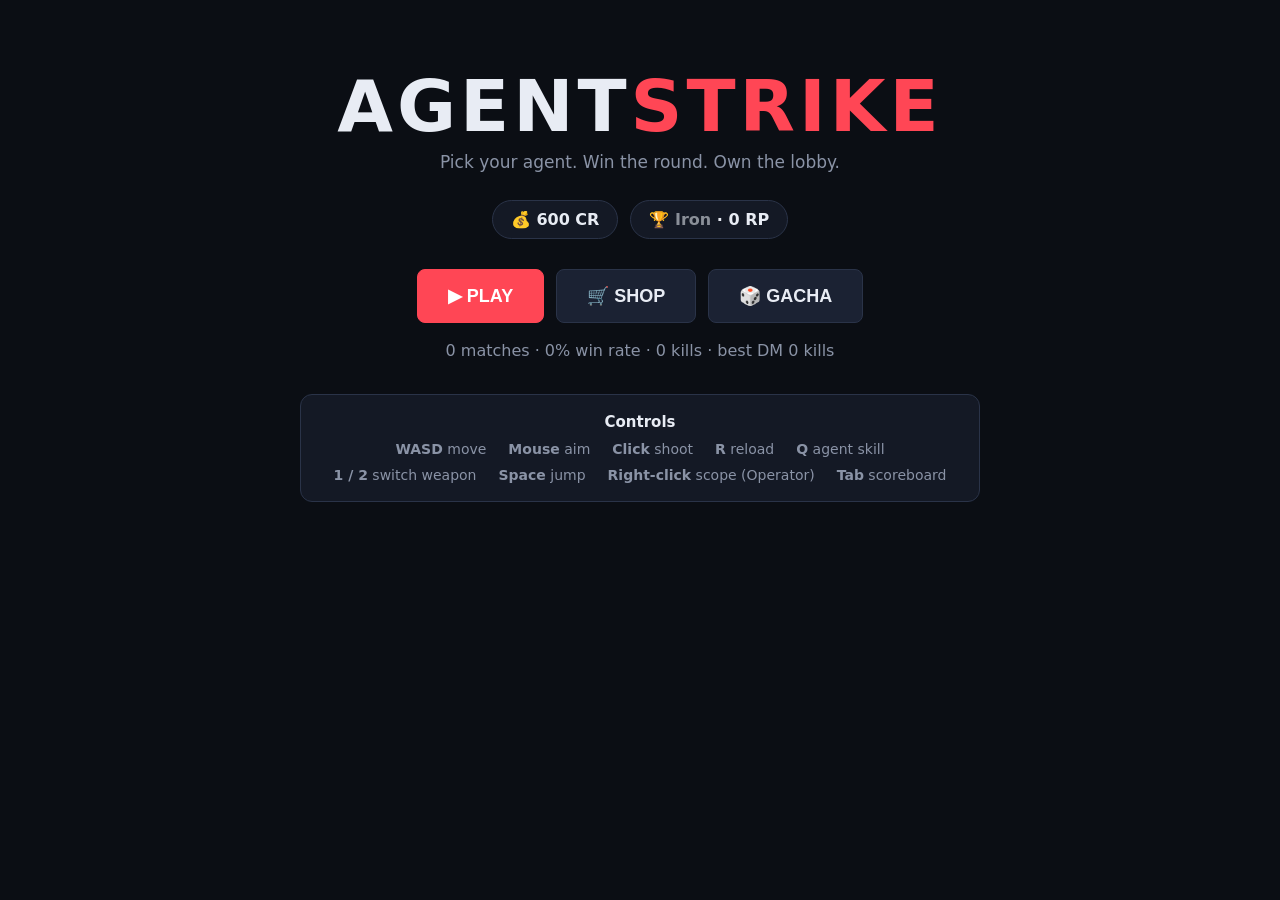
==== game/index.html @ f3424897 "Restructure to kit layout: game/ + main.ts + minified three.js 0.187.0 + screenshots - Move the game" ====
<!DOCTYPE html>
<html lang="en">
<head>
<meta charset="UTF-8">
<meta name="viewport" content="width=device-width, initial-scale=1.0">
<title>AGENTSTRIKE — Tactical FPS</title>
<link rel="icon" href="data:image/svg+xml,<svg xmlns='http://www.w3.org/2000/svg' viewBox='0 0 100 100'><text y='.9em' font-size='90'>🎯</text></svg>">
<link rel="stylesheet" href="style.css">
<script type="importmap">
{
  "imports": {
    "three": "./vendor/three/three.module.min.js"
  }
}
</script>
</head>
<body>
<div id="app">

  <!-- ================= MAIN MENU ================= -->
  <section id="screen-menu" class="screen active">
    <div class="menu-wrap">
      <h1 class="logo">AGENT<span>STRIKE</span></h1>
      <p class="tagline">Pick your agent. Win the round. Own the lobby.</p>
      <div class="menu-topbar">
        <div class="pill">💰 <span id="menu-credits">0</span> CR</div>
        <div class="pill">🏆 <span id="menu-rank-name">Iron</span> · <span id="menu-rank-points">0 RP</span></div>
      </div>
      <div class="menu-buttons">
        <button id="btn-play" class="btn primary big">▶ PLAY</button>
        <button id="btn-shop" class="btn big">🛒 SHOP</button>
        <button id="btn-gacha" class="btn big">🎲 GACHA</button>
      </div>
      <p id="menu-stats" class="muted center"></p>
      <div class="controls-box">
        <strong>Controls</strong>
        <span><b>WASD</b> move</span><span><b>Mouse</b> aim</span><span><b>Click</b> shoot</span>
        <span><b>R</b> reload</span><span><b>Q</b> agent skill</span><span><b>1 / 2</b> switch weapon</span>
        <span><b>Space</b> jump</span><span><b>Right-click</b> scope (Operator)</span><span><b>Tab</b> scoreboard</span>
      </div>
    </div>
  </section>

  <!-- ================= AGENT SELECT ================= -->
  <section id="screen-agents" class="screen">
    <div class="page-wrap">
      <h2>Select Your Agent</h2>
      <p class="muted">Every agent has a unique skill on <b>Q</b>, different HP and speed.</p>
      <div id="agent-grid" class="agent-grid"></div>
      <button id="btn-agents-back" class="btn">← Back</button>
    </div>
  </section>

  <!-- ================= MODE SELECT ================= -->
  <section id="screen-modes" class="screen">
    <div class="page-wrap">
      <h2>Select Mode</h2>
      <p id="modes-agent-label" class="muted"></p>
      <div id="mode-grid" class="mode-grid"></div>
      <button id="btn-modes-back" class="btn">← Back</button>
    </div>
  </section>

  <!-- ================= SHOP ================= -->
  <section id="screen-shop" class="screen">
    <div class="page-wrap">
      <h2>Shop</h2>
      <p class="muted">Credits: <strong id="shop-credits">0</strong> CR — earn more from kills, round wins and match wins.</p>
      <h3>Weapons</h3>
      <div id="shop-weapons" class="shop-grid"></div>
      <h3>Gear</h3>
      <div id="shop-items" class="shop-grid"></div>
      <button id="btn-shop-back" class="btn">← Back</button>
    </div>
  </section>

  <!-- ================= GACHA ================= -->
  <section id="screen-gacha" class="screen">
    <div class="page-wrap">
      <h2>Skin Gacha</h2>
      <p class="muted">Credits: <strong id="gacha-credits">0</strong> CR · Common 60% · Rare 25% · Epic 10% · Legendary 5%</p>
      <div class="gacha-box">
        <div id="gacha-stage" class="gacha-stage">???</div>
        <button id="btn-roll" class="btn primary big">Roll — 200 CR</button>
        <div id="gacha-result"></div>
      </div>
      <h3>Inventory</h3>
      <div id="inventory-grid" class="inv-grid"></div>
      <button id="btn-gacha-back" class="btn">← Back</button>
    </div>
  </section>

  <!-- ================= RESULTS ================= -->
  <section id="screen-results" class="screen">
    <div class="page-wrap center">
      <h2 id="results-title" class="results-title">VICTORY</h2>
      <p id="results-subtitle" class="muted"></p>
      <div id="results-stats" class="results-stats"></div>
      <p id="results-rewards" class="rewards"></p>
      <div id="results-scoreboard" class="scoreboard-box"></div>
      <div class="menu-buttons">
        <button id="btn-again" class="btn primary">↻ Play Again</button>
        <button id="btn-results-shop" class="btn">🛒 Shop</button>
        <button id="btn-results-menu" class="btn">Menu</button>
      </div>
    </div>
  </section>

  <!-- ================= MATCH ================= -->
  <section id="screen-match" class="screen">
    <div id="game-container"></div>

    <!-- HUD -->
    <div id="hud-top">
      <div id="hud-mode">AGENTSTRIKE</div>
      <div id="hud-score">0 — 0</div>
      <div id="hud-timer">0:00</div>
      <div id="hud-alive"></div>
    </div>
    <div id="hud-credits">+0 CR</div>
    <div id="killfeed"></div>
    <div id="recon-markers"></div>
    <div id="crosshair"><div class="ch-dot"></div><div class="ch-line ch-t"></div><div class="ch-line ch-b"></div><div class="ch-line ch-l"></div><div class="ch-line ch-r"></div></div>
    <div id="hitmarker">✕</div>
    <div id="damage-flash"></div>

    <div id="hud-bottom">
      <div id="hud-health">
        <div class="hud-label">HP</div>
        <div class="bar"><div id="hud-health-fill"></div></div>
        <div id="hud-health-text">100 / 100</div>
      </div>
      <div id="hud-skill-box">
        <div id="hud-skill-fill"></div>
        <div class="hud-skill-inner">
          <span class="key">Q</span>
          <span id="hud-skill-name">Skill</span>
          <span id="hud-skill-cool">READY</span>
        </div>
      </div>
      <div id="hud-ammo-box">
        <div id="hud-weapon">Classic</div>
        <div id="hud-ammo">12 / 12</div>
      </div>
    </div>

    <div id="countdown" class="hidden">3</div>
    <div id="round-banner" class="banner hidden"><span id="round-banner-text"></span></div>

    <div id="dead-overlay" class="overlay hidden">
      <h2>You are down</h2>
      <p>Wait for the round to end — your squad is still fighting.</p>
    </div>

    <div id="pause-overlay" class="overlay hidden">
      <h2>Paused</h2>
      <div class="menu-buttons">
        <button id="btn-resume" class="btn primary">Resume</button>
        <button id="btn-quit" class="btn">Abandon Match</button>
      </div>
    </div>

    <div id="deploy-overlay" class="overlay">
      <h2 id="deploy-title">Deploy</h2>
      <p id="deploy-sub"></p>
      <p class="deploy-cta">CLICK TO DEPLOY</p>
    </div>

    <div id="scoreboard" class="hidden">
      <h3>Scoreboard</h3>
      <div class="sb-head"><span>Player</span><span>K</span><span>D</span></div>
      <div id="scoreboard-rows"></div>
    </div>
  </section>
</div>

<div id="toast" class="hidden"></div>
<script type="module" src="js/main.js"></script>
</body>
</html>
---- game/style.css ----
/* AGENTSTRIKE — dark tactical UI */
:root {
  --bg: #0b0e14;
  --panel: #141925;
  --panel2: #1b2233;
  --line: #2a3348;
  --text: #e8ecf4;
  --muted: #8a93a6;
  --red: #ff4655;
  --green: #2ee6a8;
  --blue: #35a7ff;
  --gold: #ffb020;
}
* { box-sizing: border-box; margin: 0; padding: 0; }
html, body { height: 100%; }
body {
  background: var(--bg);
  color: var(--text);
  font-family: 'Segoe UI', system-ui, -apple-system, sans-serif;
  overflow-x: hidden;
}
.hidden { display: none !important; }
.muted { color: var(--muted); }
.center { text-align: center; }
.key {
  display: inline-block;
  background: #2a3348;
  border: 1px solid #3a4560;
  border-radius: 4px;
  padding: 1px 7px;
  font-size: 12px;
  font-weight: 700;
}

/* screens */
.screen { display: none; min-height: 100vh; }
.screen.active { display: block; }
.page-wrap { max-width: 1100px; margin: 0 auto; padding: 40px 20px 60px; }
.page-wrap h2 { font-size: 32px; margin-bottom: 6px; letter-spacing: 1px; }
.page-wrap h3 { margin: 28px 0 12px; font-size: 20px; }

/* buttons */
.btn {
  background: var(--panel2);
  color: var(--text);
  border: 1px solid var(--line);
  border-radius: 8px;
  padding: 11px 22px;
  font-size: 15px;
  font-weight: 600;
  cursor: pointer;
  transition: transform .08s, background .15s, border-color .15s;
}
.btn:hover { background: #232c42; border-color: #3a4560; }
.btn:active { transform: scale(.97); }
.btn:disabled { opacity: .55; cursor: default; transform: none; }
.btn.primary { background: var(--red); border-color: var(--red); color: #fff; }
.btn.primary:hover { background: #ff5c6a; }
.btn.big { padding: 15px 30px; font-size: 18px; }
.btn.small { padding: 6px 12px; font-size: 13px; }

/* menu */
.menu-wrap { max-width: 720px; margin: 0 auto; padding: 70px 20px 40px; text-align: center; }
.logo { font-size: 72px; font-weight: 900; letter-spacing: 4px; line-height: 1; }
.logo span { color: var(--red); }
.tagline { color: var(--muted); margin: 10px 0 28px; font-size: 17px; }
.menu-topbar { display: flex; gap: 12px; justify-content: center; margin-bottom: 30px; }
.pill { background: var(--panel); border: 1px solid var(--line); border-radius: 999px; padding: 9px 18px; font-weight: 600; }
.menu-buttons { display: flex; gap: 12px; justify-content: center; flex-wrap: wrap; margin: 10px 0 18px; }
.controls-box {
  margin-top: 34px; background: var(--panel); border: 1px solid var(--line);
  border-radius: 12px; padding: 18px; display: flex; flex-wrap: wrap; gap: 10px 22px;
  justify-content: center; color: var(--muted); font-size: 14px;
}
.controls-box strong { width: 100%; color: var(--text); font-size: 15px; }

/* agents */
.agent-grid { display: grid; grid-template-columns: repeat(auto-fit, minmax(230px, 1fr)); gap: 16px; margin: 22px 0; }
.agent-card {
  background: var(--panel); border: 2px solid var(--line); border-radius: 14px;
  padding: 20px; cursor: pointer; transition: border-color .15s, transform .1s;
}
.agent-card:hover { transform: translateY(-3px); border-color: var(--agent, #fff); }
.agent-card.selected { border-color: var(--agent, #fff); box-shadow: 0 0 0 1px var(--agent, #fff); }
.agent-avatar {
  width: 58px; height: 58px; border-radius: 50%; display: flex; align-items: center;
  justify-content: center; font-size: 30px; font-weight: 900; color: #0b0e14; margin-bottom: 12px;
}
.agent-name { font-size: 24px; font-weight: 800; letter-spacing: 1px; }
.agent-title { color: var(--agent, #fff); font-weight: 600; margin-bottom: 8px; }
.agent-desc { color: var(--muted); font-size: 14px; min-height: 54px; }
.agent-stats { display: flex; gap: 16px; font-weight: 700; margin: 10px 0; }
.agent-skill { background: var(--panel2); border-radius: 8px; padding: 10px; font-size: 13px; }
.agent-skill .muted { font-size: 12px; }

/* modes */
.mode-grid { display: grid; grid-template-columns: repeat(auto-fit, minmax(280px, 1fr)); gap: 16px; margin: 22px 0; }
.mode-card { background: var(--panel); border: 1px solid var(--line); border-radius: 14px; padding: 22px; }
.mode-name { font-size: 26px; font-weight: 800; }
.mode-tag { color: var(--red); font-weight: 600; margin: 4px 0 10px; }
.mode-desc { color: var(--muted); font-size: 14px; min-height: 60px; margin-bottom: 14px; }

/* shop */
.shop-grid { display: grid; grid-template-columns: repeat(auto-fit, minmax(260px, 1fr)); gap: 14px; }
.shop-card { background: var(--panel); border: 1px solid var(--line); border-radius: 12px; padding: 16px; }
.shop-name { font-size: 19px; font-weight: 700; }
.shop-desc { color: var(--muted); font-size: 13px; margin: 6px 0 10px; min-height: 34px; }
.shop-stats { display: flex; gap: 14px; font-size: 13px; font-weight: 600; margin-bottom: 12px; }

/* gacha */
.gacha-box { background: var(--panel); border: 1px solid var(--line); border-radius: 14px; padding: 26px; text-align: center; margin: 20px 0; }
.gacha-stage { font-size: 34px; font-weight: 900; min-height: 52px; letter-spacing: 1px; }
.gacha-stage.spinning { animation: shake .08s infinite; }
@keyframes shake { 0% { transform: translateX(-2px); } 50% { transform: translateX(2px); } 100% { transform: translateX(0); } }
.gacha-reveal { border: 2px solid; border-radius: 12px; padding: 16px; margin-top: 16px; display: inline-block; min-width: 280px; }
.gacha-rarity { font-weight: 800; letter-spacing: 2px; }
.gacha-name { font-size: 22px; font-weight: 800; margin: 4px 0 8px; }
.inv-grid { display: grid; grid-template-columns: repeat(auto-fill, minmax(150px, 1fr)); gap: 12px; }
.inv-item { background: var(--panel); border: 2px solid var(--line); border-radius: 10px; padding: 12px; text-align: center; }
.inv-item.locked { opacity: .45; }
.inv-item.equipped { box-shadow: 0 0 0 1px var(--green); }
.inv-swatch { height: 34px; border-radius: 6px; margin-bottom: 8px; }
.inv-swatch.big { height: 44px; margin-top: 10px; }
.inv-name { font-weight: 700; font-size: 14px; }
.inv-rarity { font-size: 12px; font-weight: 700; margin: 2px 0 8px; }

/* results */
.results-title { font-size: 56px; font-weight: 900; letter-spacing: 3px; }
.results-title.win { color: var(--green); }
.results-title.lose { color: var(--red); }
.results-stats {
  display: grid; grid-template-columns: 1fr 1fr; gap: 8px 30px; max-width: 420px;
  margin: 22px auto; background: var(--panel); border: 1px solid var(--line);
  border-radius: 12px; padding: 18px 24px; text-align: left;
}
.rewards { font-size: 19px; font-weight: 700; color: var(--gold); margin-bottom: 18px; }
.scoreboard-box { max-width: 480px; margin: 0 auto 22px; background: var(--panel); border: 1px solid var(--line); border-radius: 12px; padding: 14px 18px; }
.sb-head, .sb-row { display: grid; grid-template-columns: 1fr 40px 40px; padding: 5px 0; font-size: 14px; }
.sb-head { color: var(--muted); font-weight: 700; border-bottom: 1px solid var(--line); }
.sb-row.ally span:first-child { color: #7ec8ff; }
.sb-row.enemy span:first-child { color: #ff8a94; }

/* match */
#screen-match { position: relative; height: 100vh; overflow: hidden; background: #000; }
#game-container, #game-container canvas { position: absolute; inset: 0; width: 100%; height: 100%; display: block; }
#hud-top {
  position: absolute; top: 14px; left: 50%; transform: translateX(-50%);
  display: flex; gap: 18px; align-items: center; background: rgba(11, 14, 20, .72);
  border: 1px solid var(--line); border-radius: 10px; padding: 8px 18px; font-weight: 700;
  pointer-events: none; z-index: 5;
}
#hud-mode { color: var(--red); letter-spacing: 1px; font-size: 13px; }
#hud-score { font-size: 19px; }
#hud-timer { color: var(--gold); font-variant-numeric: tabular-nums; }
#hud-alive { color: var(--muted); font-size: 13px; font-weight: 600; }
#hud-credits {
  position: absolute; top: 14px; right: 16px; background: rgba(11, 14, 20, .72);
  border: 1px solid var(--line); border-radius: 10px; padding: 8px 14px; font-weight: 700; color: var(--gold); z-index: 5;
}
#killfeed { position: absolute; top: 64px; right: 16px; display: flex; flex-direction: column; gap: 6px; z-index: 5; pointer-events: none; }
.kf-entry {
  background: rgba(11, 14, 20, .8); border: 1px solid var(--line); border-radius: 8px;
  padding: 6px 12px; font-size: 13px; font-weight: 600; transition: opacity .8s;
}
.kf-entry.fade { opacity: 0; }
.kf-killer { color: #7ec8ff; }
.kf-weapon { color: var(--muted); margin: 0 6px; }
.kf-victim { color: #ff8a94; }
#recon-markers { position: absolute; inset: 0; pointer-events: none; z-index: 4; overflow: hidden; }
.recon-marker {
  position: absolute; transform: translate(-50%, -130%); color: #ff4655;
  font-weight: 800; font-size: 13px; text-shadow: 0 0 6px #000; white-space: nowrap;
}
#crosshair { position: absolute; top: 50%; left: 50%; width: 0; height: 0; z-index: 5; pointer-events: none; }
.ch-dot { position: absolute; width: 3px; height: 3px; background: #fff; border-radius: 50%; transform: translate(-50%, -50%); box-shadow: 0 0 3px #000; }
.ch-line { position: absolute; background: #fff; box-shadow: 0 0 3px #000; }
.ch-t { width: 2px; height: 8px; left: -1px; top: -14px; }
.ch-b { width: 2px; height: 8px; left: -1px; top: 6px; }
.ch-l { width: 8px; height: 2px; left: -14px; top: -1px; }
.ch-r { width: 8px; height: 2px; left: 6px; top: -1px; }
#hitmarker {
  position: absolute; top: 50%; left: 50%; transform: translate(-50%, -50%);
  font-size: 26px; font-weight: 900; color: #fff; opacity: 0; z-index: 6; pointer-events: none;
}
#hitmarker.show { animation: hitpop .25s ease-out; }
@keyframes hitpop { 0% { opacity: 1; transform: translate(-50%, -50%) scale(1.4); } 100% { opacity: 0; transform: translate(-50%, -50%) scale(1); } }
#damage-flash {
  position: absolute; inset: 0; pointer-events: none; z-index: 4; opacity: 0;
  box-shadow: inset 0 0 90px 30px rgba(255, 40, 60, .55);
}
#damage-flash.show { animation: dmgflash .45s ease-out; }
@keyframes dmgflash { 0% { opacity: 1; } 100% { opacity: 0; } }
#hud-bottom {
  position: absolute; bottom: 18px; left: 50%; transform: translateX(-50%);
  display: flex; gap: 18px; align-items: flex-end; z-index: 5; pointer-events: none;
}
#hud-health { width: 240px; }
.hud-label { font-size: 12px; font-weight: 800; letter-spacing: 2px; color: var(--muted); }
.bar { height: 12px; background: #222a3a; border-radius: 6px; overflow: hidden; margin: 4px 0; }
#hud-health-fill { height: 100%; width: 100%; background: var(--green); transition: width .15s; }
#hud-health-text { font-weight: 700; }
#hud-skill-box {
  position: relative; width: 150px; height: 56px; background: rgba(11, 14, 20, .8);
  border: 1px solid var(--line); border-radius: 10px; overflow: hidden;
}
#hud-skill-fill { position: absolute; bottom: 0; left: 0; width: 100%; height: 100%; background: rgba(46, 230, 168, .25); }
#hud-skill-box.cooling #hud-skill-fill { background: rgba(255, 176, 32, .2); }
.hud-skill-inner { position: relative; display: flex; flex-direction: column; align-items: center; justify-content: center; height: 100%; font-size: 12px; font-weight: 700; }
#hud-ammo-box { text-align: right; min-width: 130px; }
#hud-weapon { font-weight: 800; font-size: 17px; }
#hud-ammo { font-size: 26px; font-weight: 900; font-variant-numeric: tabular-nums; }
#countdown {
  position: absolute; top: 38%; left: 50%; transform: translate(-50%, -50%);
  font-size: 110px; font-weight: 900; color: #fff; text-shadow: 0 0 30px rgba(255, 70, 85, .8); z-index: 6; pointer-events: none;
}
.banner {
  position: absolute; top: 26%; left: 50%; transform: translateX(-50%);
  padding: 14px 40px; border-radius: 12px; font-size: 34px; font-weight: 900; letter-spacing: 3px; z-index: 6; pointer-events: none;
}
.banner.win { background: rgba(20, 80, 55, .9); color: var(--green); }
.banner.lose { background: rgba(90, 20, 30, .9); color: #ff8a94; }
.overlay {
  position: absolute; inset: 0; background: rgba(5, 7, 12, .82); z-index: 10;
  display: flex; flex-direction: column; align-items: center; justify-content: center; gap: 14px; text-align: center; padding: 20px;
}
.overlay h2 { font-size: 36px; letter-spacing: 2px; }
.deploy-cta { font-size: 22px; font-weight: 900; color: var(--red); letter-spacing: 2px; animation: pulse 1.2s infinite; }
@keyframes pulse { 0%, 100% { opacity: 1; } 50% { opacity: .45; } }
#scoreboard {
  position: absolute; top: 50%; left: 50%; transform: translate(-50%, -50%);
  background: rgba(11, 14, 20, .92); border: 1px solid var(--line); border-radius: 12px;
  padding: 18px 22px; width: 420px; max-width: 90vw; z-index: 7; pointer-events: none;
}
#scoreboard h3 { margin-bottom: 8px; }
#toast {
  position: fixed; bottom: 90px; left: 50%; transform: translateX(-50%);
  background: rgba(20, 25, 37, .95); border: 1px solid var(--gold); color: var(--gold);
  border-radius: 10px; padding: 10px 20px; font-weight: 700; z-index: 50; pointer-events: none;
}
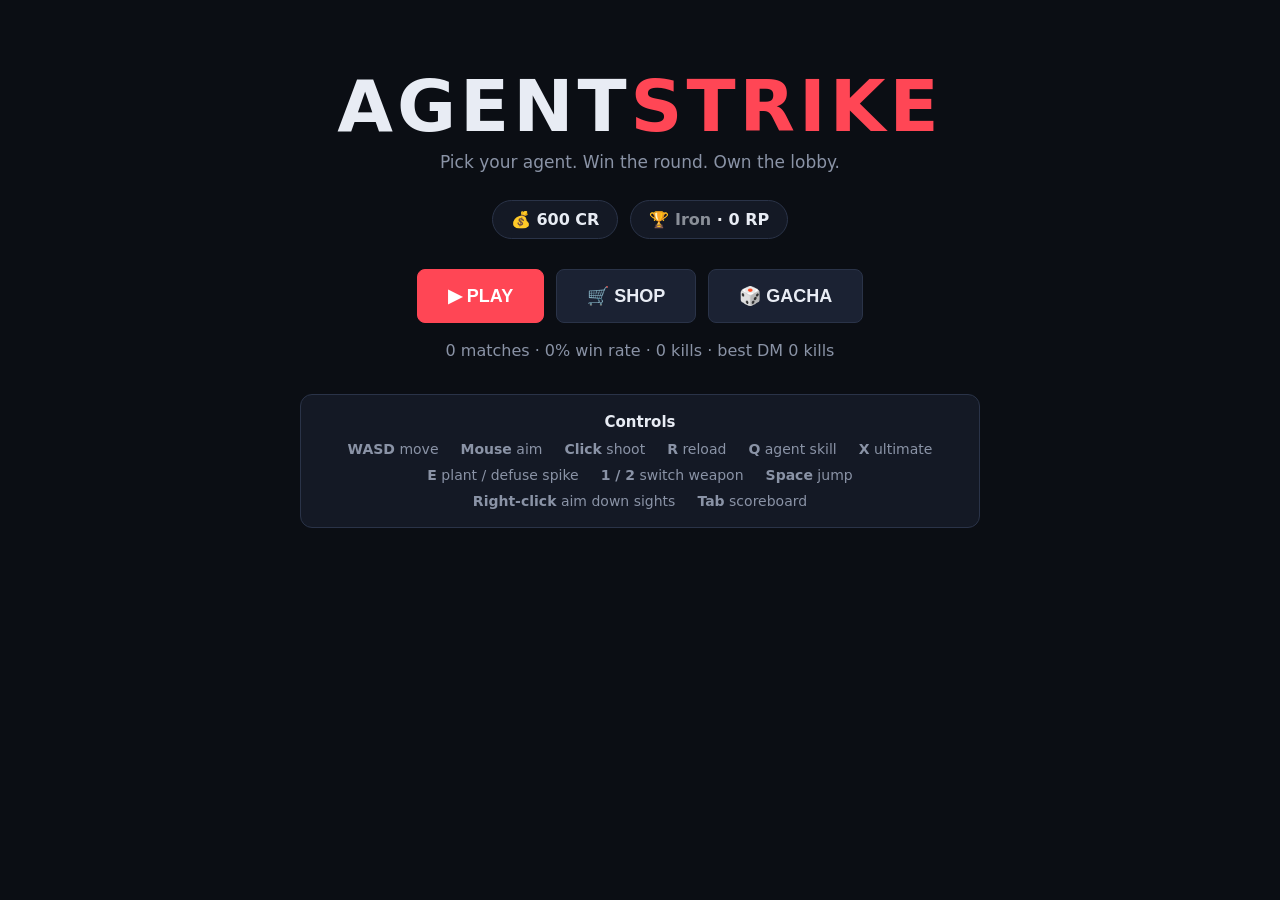
==== commit 20dc499f: "Valorant upgrade: minimap, spike plant/defuse, new HUD, realistic viewmodels, two-site map - Live mi" ====
--- a/game/index.html
+++ b/game/index.html
@@ -35,8 +35,9 @@
       <div class="controls-box">
         <strong>Controls</strong>
         <span><b>WASD</b> move</span><span><b>Mouse</b> aim</span><span><b>Click</b> shoot</span>
-        <span><b>R</b> reload</span><span><b>Q</b> agent skill</span><span><b>1 / 2</b> switch weapon</span>
-        <span><b>Space</b> jump</span><span><b>Right-click</b> scope (Operator)</span><span><b>Tab</b> scoreboard</span>
+        <span><b>R</b> reload</span><span><b>Q</b> agent skill</span><span><b>X</b> ultimate</span>
+        <span><b>E</b> plant / defuse spike</span><span><b>1 / 2</b> switch weapon</span>
+        <span><b>Space</b> jump</span><span><b>Right-click</b> aim down sights</span><span><b>Tab</b> scoreboard</span>
       </div>
     </div>
   </section>
@@ -111,10 +112,17 @@
     <div id="game-container"></div>
 
     <!-- HUD -->
+    <div id="minimap-wrap">
+      <canvas id="minimap" width="190" height="190"></canvas>
+      <div id="minimap-label">HAVEN // A · B</div>
+    </div>
     <div id="hud-top">
-      <div id="hud-mode">AGENTSTRIKE</div>
-      <div id="hud-score">0 — 0</div>
-      <div id="hud-timer">0:00</div>
+      <div id="hud-side">ATK</div>
+      <div id="hud-score"><span id="hud-score-us">0</span><span class="hud-score-sep">—</span><span id="hud-score-them">0</span></div>
+      <div id="hud-round">ROUND 1</div>
+      <div id="hud-target">FIRST TO 5</div>
+      <div id="hud-timer">1:40</div>
+      <div id="hud-spike-timer" class="hidden">SPIKE 0:45</div>
       <div id="hud-alive"></div>
     </div>
     <div id="hud-credits">+0 CR</div>
@@ -124,28 +132,46 @@
     <div id="hitmarker">✕</div>
     <div id="damage-flash"></div>
 
+    <div id="spike-status"></div>
+    <div id="interact-prompt" class="hidden">Hold <span class="key">E</span> <span id="interact-text">to plant the spike</span></div>
+    <div id="spike-progress" class="hidden">
+      <div id="spike-progress-label">PLANTING…</div>
+      <div class="bar"><div id="spike-progress-fill"></div></div>
+    </div>
+
     <div id="hud-bottom">
       <div id="hud-health">
-        <div class="hud-label">HP</div>
+        <div class="hud-label">HP <span id="hud-armor"></span></div>
         <div class="bar"><div id="hud-health-fill"></div></div>
         <div id="hud-health-text">100 / 100</div>
       </div>
-      <div id="hud-skill-box">
-        <div id="hud-skill-fill"></div>
-        <div class="hud-skill-inner">
-          <span class="key">Q</span>
-          <span id="hud-skill-name">Skill</span>
-          <span id="hud-skill-cool">READY</span>
+      <div id="hud-abilities">
+        <div id="hud-skill-box">
+          <div id="hud-skill-fill"></div>
+          <div class="hud-skill-inner">
+            <span class="key">Q</span>
+            <span id="hud-skill-name">Skill</span>
+            <span id="hud-skill-cool">READY</span>
+          </div>
+        </div>
+        <div id="hud-ult-box">
+          <div class="hud-ult-pips"><span class="pip"></span><span class="pip"></span><span class="pip"></span></div>
+          <div class="hud-skill-inner">
+            <span class="key">X</span>
+            <span id="hud-ult-name">Overdrive</span>
+            <span id="hud-ult-state">0/3</span>
+          </div>
         </div>
       </div>
       <div id="hud-ammo-box">
         <div id="hud-weapon">Classic</div>
         <div id="hud-ammo">12 / 12</div>
+        <div id="hud-reserve">RESERVE 48</div>
       </div>
     </div>
 
     <div id="countdown" class="hidden">3</div>
-    <div id="round-banner" class="banner hidden"><span id="round-banner-text"></span></div>
+    <div id="round-banner" class="banner hidden"><span id="round-banner-text"></span><span id="round-banner-sub"></span></div>
 
     <div id="dead-overlay" class="overlay hidden">
       <h2>You are down</h2>
--- a/game/style.css
+++ b/game/style.css
@@ -237,3 +237,61 @@
   background: rgba(20, 25, 37, .95); border: 1px solid var(--gold); color: var(--gold);
   border-radius: 10px; padding: 10px 20px; font-weight: 700; z-index: 50; pointer-events: none;
 }
+
+/* ---- Valorant-style HUD additions ---- */
+#minimap-wrap {
+  position: absolute; top: 14px; left: 16px; z-index: 5; pointer-events: none;
+}
+#minimap { display: block; border-radius: 8px; box-shadow: 0 0 0 1px var(--line); }
+#minimap-label {
+  text-align: center; font-size: 11px; font-weight: 800; letter-spacing: 2px;
+  color: var(--muted); margin-top: 4px;
+}
+#hud-side { color: var(--red); letter-spacing: 1px; font-size: 13px; }
+#hud-side.def { color: var(--blue); }
+.hud-score-sep { margin: 0 8px; color: var(--muted); }
+#hud-score-us { color: #7ec8ff; }
+#hud-score-them { color: #ff8a94; }
+#hud-round { color: var(--text); font-size: 13px; letter-spacing: 1px; }
+#hud-target { color: var(--muted); font-size: 12px; letter-spacing: 1px; }
+#hud-spike-timer {
+  color: #fff; background: rgba(255, 70, 85, .85); border-radius: 6px;
+  padding: 3px 10px; font-variant-numeric: tabular-nums; animation: pulse 1s infinite;
+}
+#spike-status {
+  position: absolute; bottom: 108px; left: 50%; transform: translateX(-50%);
+  font-weight: 800; font-size: 14px; letter-spacing: 1px; color: var(--gold);
+  text-shadow: 0 0 8px #000; z-index: 5; pointer-events: none; text-align: center;
+}
+#spike-status.planted { color: #ff8a94; }
+#interact-prompt {
+  position: absolute; top: 58%; left: 50%; transform: translateX(-50%);
+  background: rgba(11, 14, 20, .85); border: 1px solid var(--gold); border-radius: 8px;
+  padding: 8px 16px; font-weight: 700; font-size: 14px; z-index: 5; pointer-events: none;
+}
+#spike-progress {
+  position: absolute; top: 63%; left: 50%; transform: translateX(-50%);
+  width: 280px; text-align: center; z-index: 5; pointer-events: none;
+}
+#spike-progress-label { font-weight: 900; letter-spacing: 2px; font-size: 13px; color: var(--gold); margin-bottom: 5px; }
+#spike-progress .bar { height: 10px; }
+#spike-progress-fill { height: 100%; width: 0%; background: var(--gold); transition: width .1s linear; }
+#hud-armor { color: var(--blue); font-size: 12px; }
+#hud-abilities { display: flex; gap: 10px; }
+#hud-ult-box {
+  position: relative; width: 150px; height: 56px; background: rgba(11, 14, 20, .8);
+  border: 1px solid var(--line); border-radius: 10px; overflow: hidden;
+}
+#hud-ult-box.ready { border-color: var(--gold); box-shadow: 0 0 12px rgba(255, 176, 32, .35); }
+#hud-ult-box.active { border-color: var(--green); box-shadow: 0 0 12px rgba(46, 230, 168, .4); }
+.hud-ult-pips { display: flex; gap: 4px; justify-content: center; padding-top: 7px; }
+.hud-ult-pips .pip { width: 34px; height: 5px; border-radius: 3px; background: #2a3348; }
+.hud-ult-pips .pip.lit { background: var(--gold); }
+#hud-ult-box .hud-skill-inner { height: 34px; }
+#hud-reserve { color: var(--muted); font-size: 12px; font-weight: 700; letter-spacing: 1px; }
+#hud-bottom { gap: 22px; }
+#round-banner-sub {
+  display: block; font-size: 14px; font-weight: 700; letter-spacing: 2px;
+  color: var(--muted); margin-top: 4px;
+}
+#crosshair.ads-hidden { display: none; }
